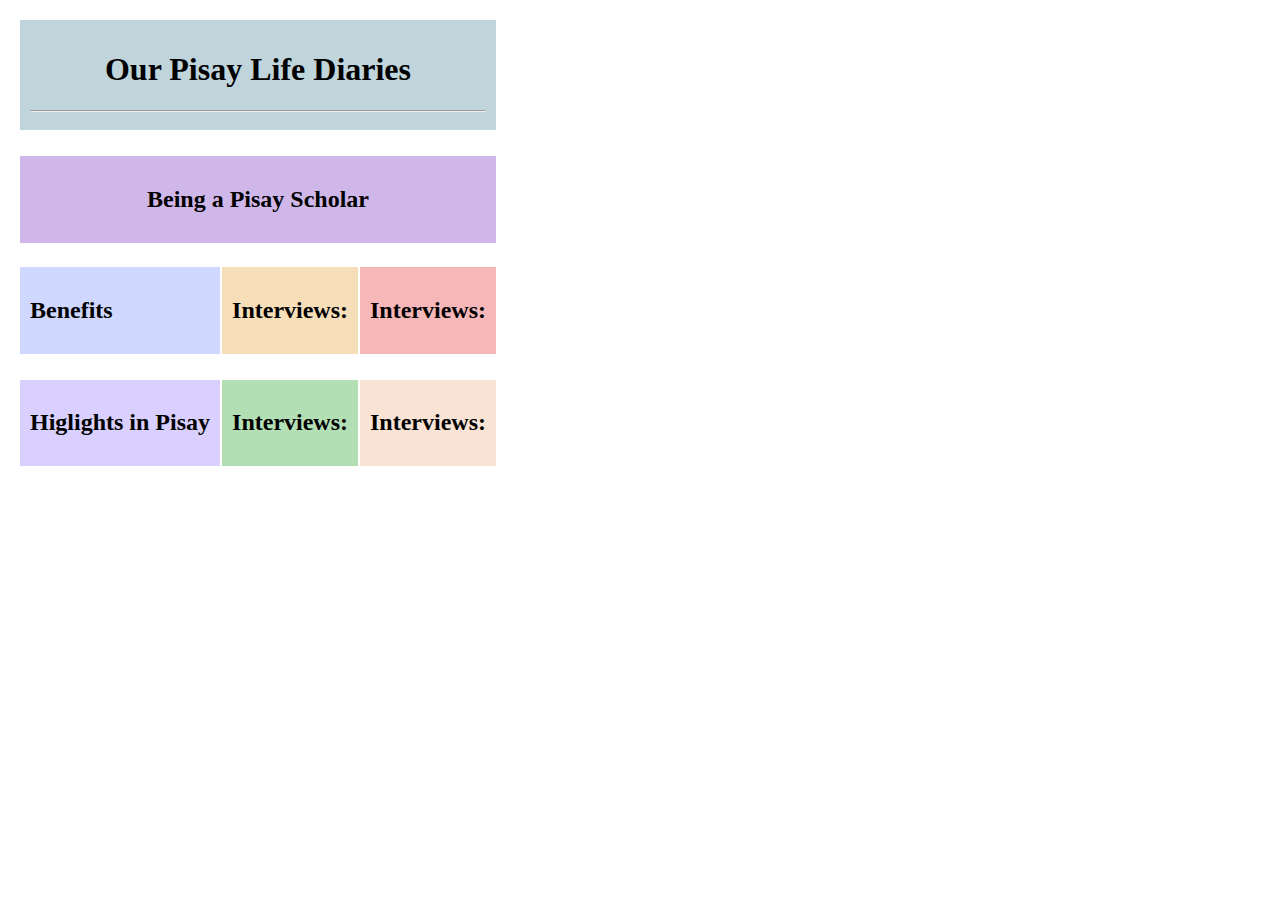
==== being a pisay scholar.html @ 65819320 "Add files via upload" ====
<!DOCTYPE html>
<html>

<head>
  <meta charset="utf-8">
  <meta name="viewport" content="width=device-width">
  <title>Our Pisay Life Diaries</title>
  <link href="style.css" rel="stylesheet" type="text/css" />
</head>

<body>
  <table style="padding:10px">
    <tr>
      <th style="padding:10px; background-color: #BFD4DB" colspan="300">
        <h1>
          Our Pisay Life Diaries</h1>
        <hr>
      </th>
    </tr>

    <tr>
      <td style="padding:10px;" colspan="300">
      </td>
    <tr>

    <tr>
      <td style="padding:10px; background-color: #D0B7E9" colspan="300">
        <h2>
          <center> Being a Pisay Scholar </center>
        </h2>
      </td>
      <td>
    </tr>

    <tr>
      <td style="padding:10px;" colspan=300">
      </td>
    </tr>

    <tr>
      <td style="padding:10px; background-color: #D1D8FF" colspan="100">
        <h2>Benefits</h2>
      </td>
      <td style="padding:10px; background-color:#F6DEB9" colspan="100">
        <h2>Interviews:</h2>
      </td>
      <td style="padding:10px; background-color:#F6B7B9" colspan="100">
        <h2>Interviews:</h2>
      </td>
    </tr>

    <tr>
      <td style="padding:10px;" colspan="100">
      </td>
    <tr>


    <tr>
      <td style="padding:10px; background-color:#D9D0FF" colspan="100">
        <h2>Higlights in Pisay</h2>
      </td>
      <td style="padding:10px; background-color:#B3DFB5" colspan="100">
        <h2>Interviews:</h2>
      </td>
      <td style="padding:10px; background-color:#F8E3D4" colspan="100">
        <h2>Interviews:</h2>
      </td>
    </tr>

    <tr>
      <td style="padding:10px;" colspan="100">
      </td>
    <tr>

  </table>
</body>


</html>
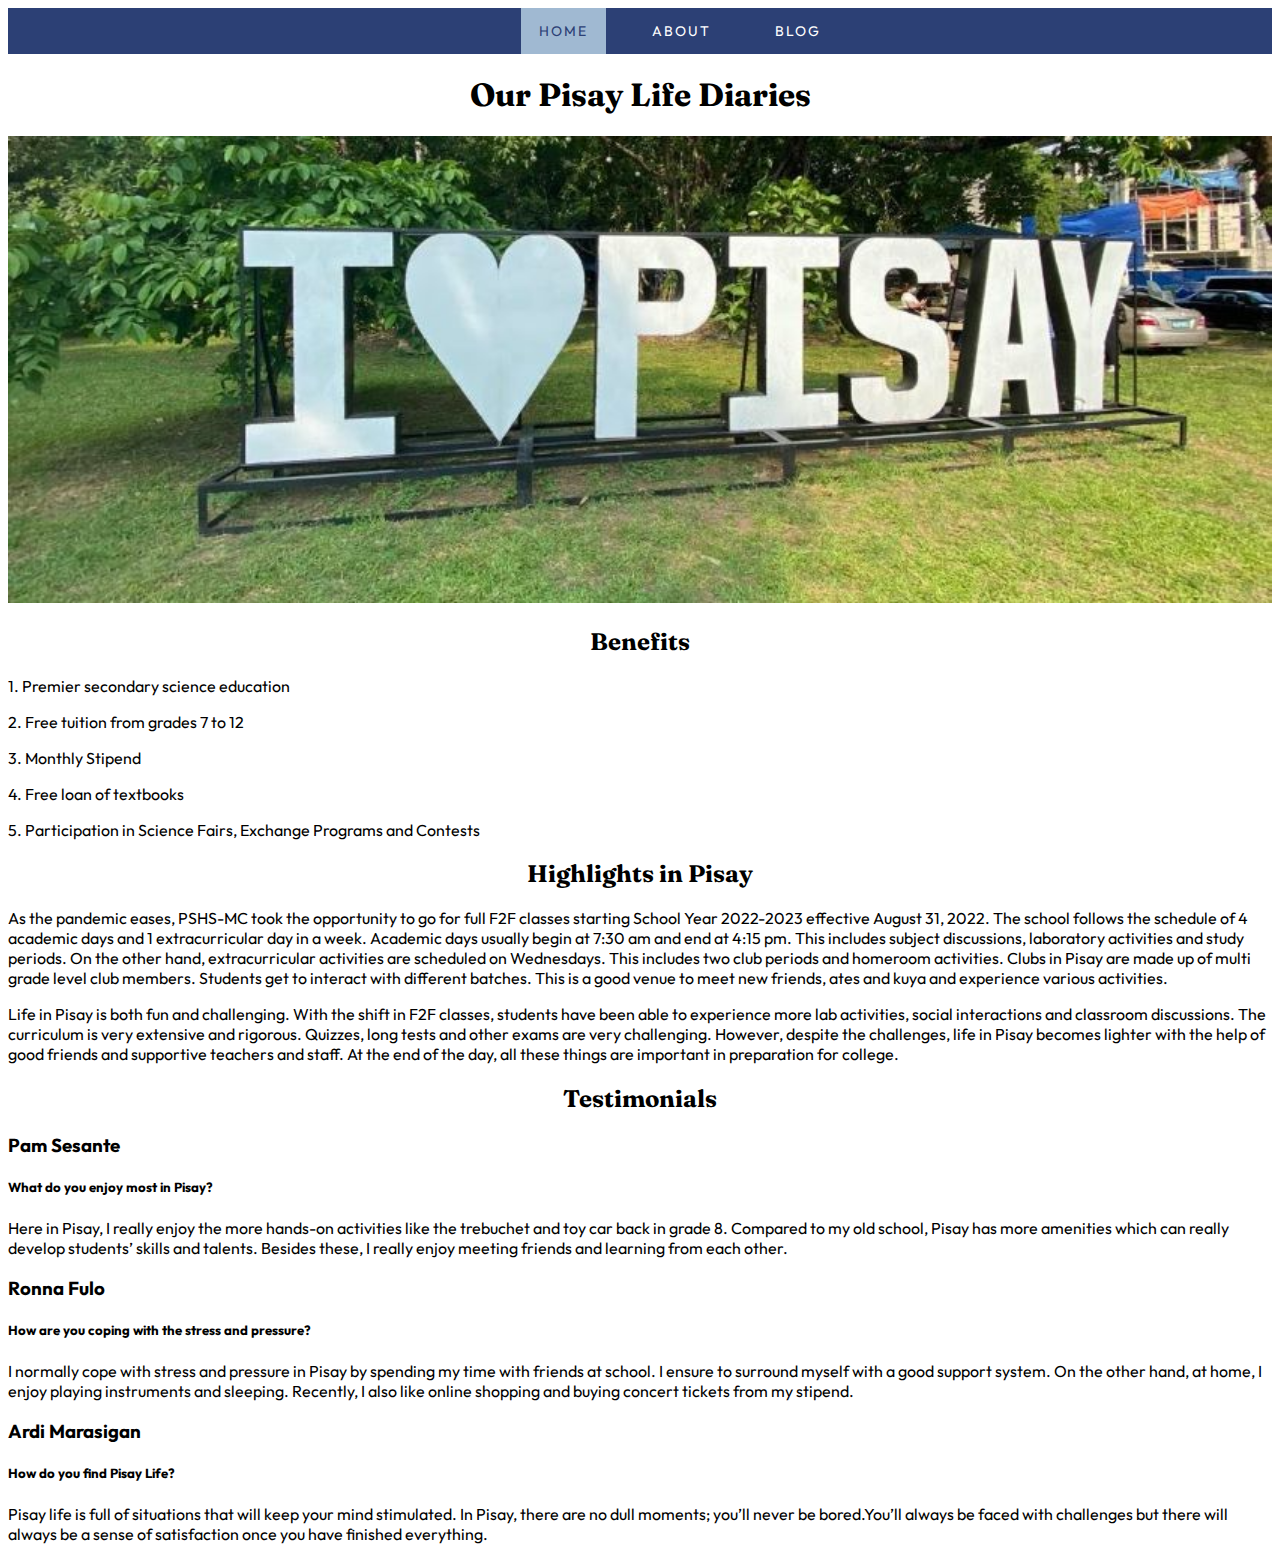
==== commit c14d3a97: "Update being a pisay scholar.html" ====
--- a/being a pisay scholar.html
+++ b/being a pisay scholar.html
@@ -6,74 +6,76 @@
   <meta name="viewport" content="width=device-width">
   <title>Our Pisay Life Diaries</title>
   <link href="style.css" rel="stylesheet" type="text/css" />
+  <link rel="preconnect" href="https://fonts.googleapis.com">
+  <link rel="preconnect" href="https://fonts.gstatic.com" crossorigin>
+  <link href="https://fonts.googleapis.com/css2?family=Fraunces:opsz,wght@9..144,500&family=Outfit&display=swap"
+    rel="stylesheet">
 </head>
 
 <body>
-  <table style="padding:10px">
-    <tr>
-      <th style="padding:10px; background-color: #BFD4DB" colspan="300">
-        <h1>
-          Our Pisay Life Diaries</h1>
-        <hr>
-      </th>
-    </tr>
+    <div id="theTopMenu" class="topmenu">
+    <ul>
+      <li><a href="#home" class="active">Home</a></li>
+      <li><a href="htdocs/about us.html">About</a></li>
+      <li><a href="#blog">Blog</a></li>
+    </ul>
+  </div>
+  
+  <div>
+    <h1 style="text-align:center">Our Pisay Life Diaries </h1>
+  </div>
 
-    <tr>
-      <td style="padding:10px;" colspan="300">
-      </td>
-    <tr>
+  <div class="pisay">
+    <img src="..\images\i love pisay.jpg" type="images/jpg" alt="i love pisay">
+  </div>
 
-    <tr>
-      <td style="padding:10px; background-color: #D0B7E9" colspan="300">
-        <h2>
-          <center> Being a Pisay Scholar </center>
-        </h2>
-      </td>
-      <td>
-    </tr>
+  <div>
+    <h2 style="text-align:center">Benefits </h1>
+  <p style="20px"> 1. Premier secondary science education </p> 
+  <p style="20px"> 2. Free tuition from grades 7 to 12
+ </p> 
+  <p style="20px"> 3. Monthly Stipend
+ </p> 
+  <p style="20px"> 4. Free loan of textbooks
+</p> 
+  <p style="20px"> 5. Participation in Science Fairs, Exchange Programs and Contests 
+</p> 
+  </div>
+  
+    <h2 style="text-align:center">Highlights in Pisay</h2>
+    <div class="batch">   
+    <div class="family">
+      <p style="font size:20px"> As the pandemic eases, PSHS-MC took the opportunity to go for full F2F classes starting School Year 2022-2023 effective August 31, 2022. The school follows the schedule of 4 academic days and 1 extracurricular day in a week. Academic days usually begin at 7:30 am and end at 4:15 pm. This includes subject discussions, laboratory activities and study periods. On the other hand, extracurricular activities are scheduled on Wednesdays. This includes two club periods and homeroom activities. Clubs in Pisay are made up of multi grade level club members. Students get to interact with different batches. This is a good venue to meet new friends, ates and kuya and experience various activities. 
+ </p>
+    </div>
 
-    <tr>
-      <td style="padding:10px;" colspan=300">
-      </td>
-    </tr>
+    <div class="family">
+      <p style="font size:20px"> Life in Pisay is both fun and challenging. With the shift in F2F classes, students have been able to experience more lab activities, social interactions and classroom discussions. The curriculum is very extensive and rigorous. Quizzes, long tests and other exams are very challenging. However, despite the challenges, life in Pisay becomes lighter with the help of good friends and supportive teachers and staff. At the end of the day, all these things are important in preparation for college. 
+ </p>
+    </div>
+  </div>
 
-    <tr>
-      <td style="padding:10px; background-color: #D1D8FF" colspan="100">
-        <h2>Benefits</h2>
-      </td>
-      <td style="padding:10px; background-color:#F6DEB9" colspan="100">
-        <h2>Interviews:</h2>
-      </td>
-      <td style="padding:10px; background-color:#F6B7B9" colspan="100">
-        <h2>Interviews:</h2>
-      </td>
-    </tr>
-
-    <tr>
-      <td style="padding:10px;" colspan="100">
-      </td>
-    <tr>
-
-
-    <tr>
-      <td style="padding:10px; background-color:#D9D0FF" colspan="100">
-        <h2>Higlights in Pisay</h2>
-      </td>
-      <td style="padding:10px; background-color:#B3DFB5" colspan="100">
-        <h2>Interviews:</h2>
-      </td>
-      <td style="padding:10px; background-color:#F8E3D4" colspan="100">
-        <h2>Interviews:</h2>
-      </td>
-    </tr>
-
-    <tr>
-      <td style="padding:10px;" colspan="100">
-      </td>
-    <tr>
-
-  </table>
+  <h2 style="text-align:center">Testimonials </h2>
+	<div class="box">
+	   <div class="group">
+	     <h3> Pam Sesante </h3>
+    <h5 class="blue" style="font size:20px"> What do you enjoy most in Pisay? </h5>
+		 <p style="font size:20px"> Here in Pisay, I really enjoy the more hands-on activities like the trebuchet and toy car back in grade 8. Compared to my old school, Pisay has more amenities which can really develop students’ skills and talents. Besides these, I really enjoy meeting friends and learning from each other. 
+ </p>
+	   </div>
+	   <div class="group">
+	     <h3> Ronna Fulo </h3>
+     <h5 class="blue" style="font size:20px"> How are you coping with the stress and pressure? </h5>
+		 <p style="font size:20px"> I normally cope with stress and pressure in Pisay by spending my time with friends at school. I ensure to surround myself with a good support system. On the other hand, at home, I enjoy playing instruments and sleeping. Recently, I also like online shopping and buying concert tickets from my stipend.</p>
+	   </div>
+    
+	   <div class="group">
+	     <h3> Ardi Marasigan </h3>
+		  <h5 class="blue" style="font size:20px"> How do you find Pisay Life? </h5>
+		 <p style="font size:20px"> Pisay life is full of situations that will keep your mind stimulated. In Pisay, there are no dull moments; you’ll never be bored.You’ll always be faced with challenges but there will always be a sense of satisfaction once you have finished everything. </p>
+	   </div>
+	</div>
 </body>
 
 
-</html>+</html>
--- a/style.css
+++ b/style.css
@@ -0,0 +1,65 @@
+body {
+  font-family:"Outfit", san-serif;
+}
+
+h1,h2 {
+  font-family:"Fraunces",serif;
+}
+
+
+
+
+#theTopMenu {
+  background-color: #2c4075;
+  overflow: hidden;
+  font-family: 'Outfit', sans-serif;
+  font-size: 14px;
+  text-transform: uppercase;
+  letter-spacing: 2px;
+}
+
+
+.topmenu ul {
+  width: 100%;
+  display: table;
+  text-align: center;
+}
+
+.topmenu ul li {
+  display: inline-block;
+  float: none;
+  padding: 0px 14px;
+}
+
+.topmenu li a {
+  color: #fff;
+  text-align: center;
+  padding: 14px 18px; 
+  text-decoration: none;
+}
+
+.topmenu a:hover {
+  background-color: #A0B9D2;
+  color: #2c4075;
+}
+
+.topmenu a.active {
+  background-color: #A0B9D2;
+  color: #2c4075;
+}
+
+#theFooter {
+  background-color: #EE7C4B;
+  color: white;
+  font-size: 14px;
+  letter-spacing: 1px;
+  padding: 15px;
+  text-align: center;
+  font-family: 'Outfit', sans-serif;
+  font-style: bold;
+}
+
+img {
+  width: 100%;
+  height: 100%;
+}
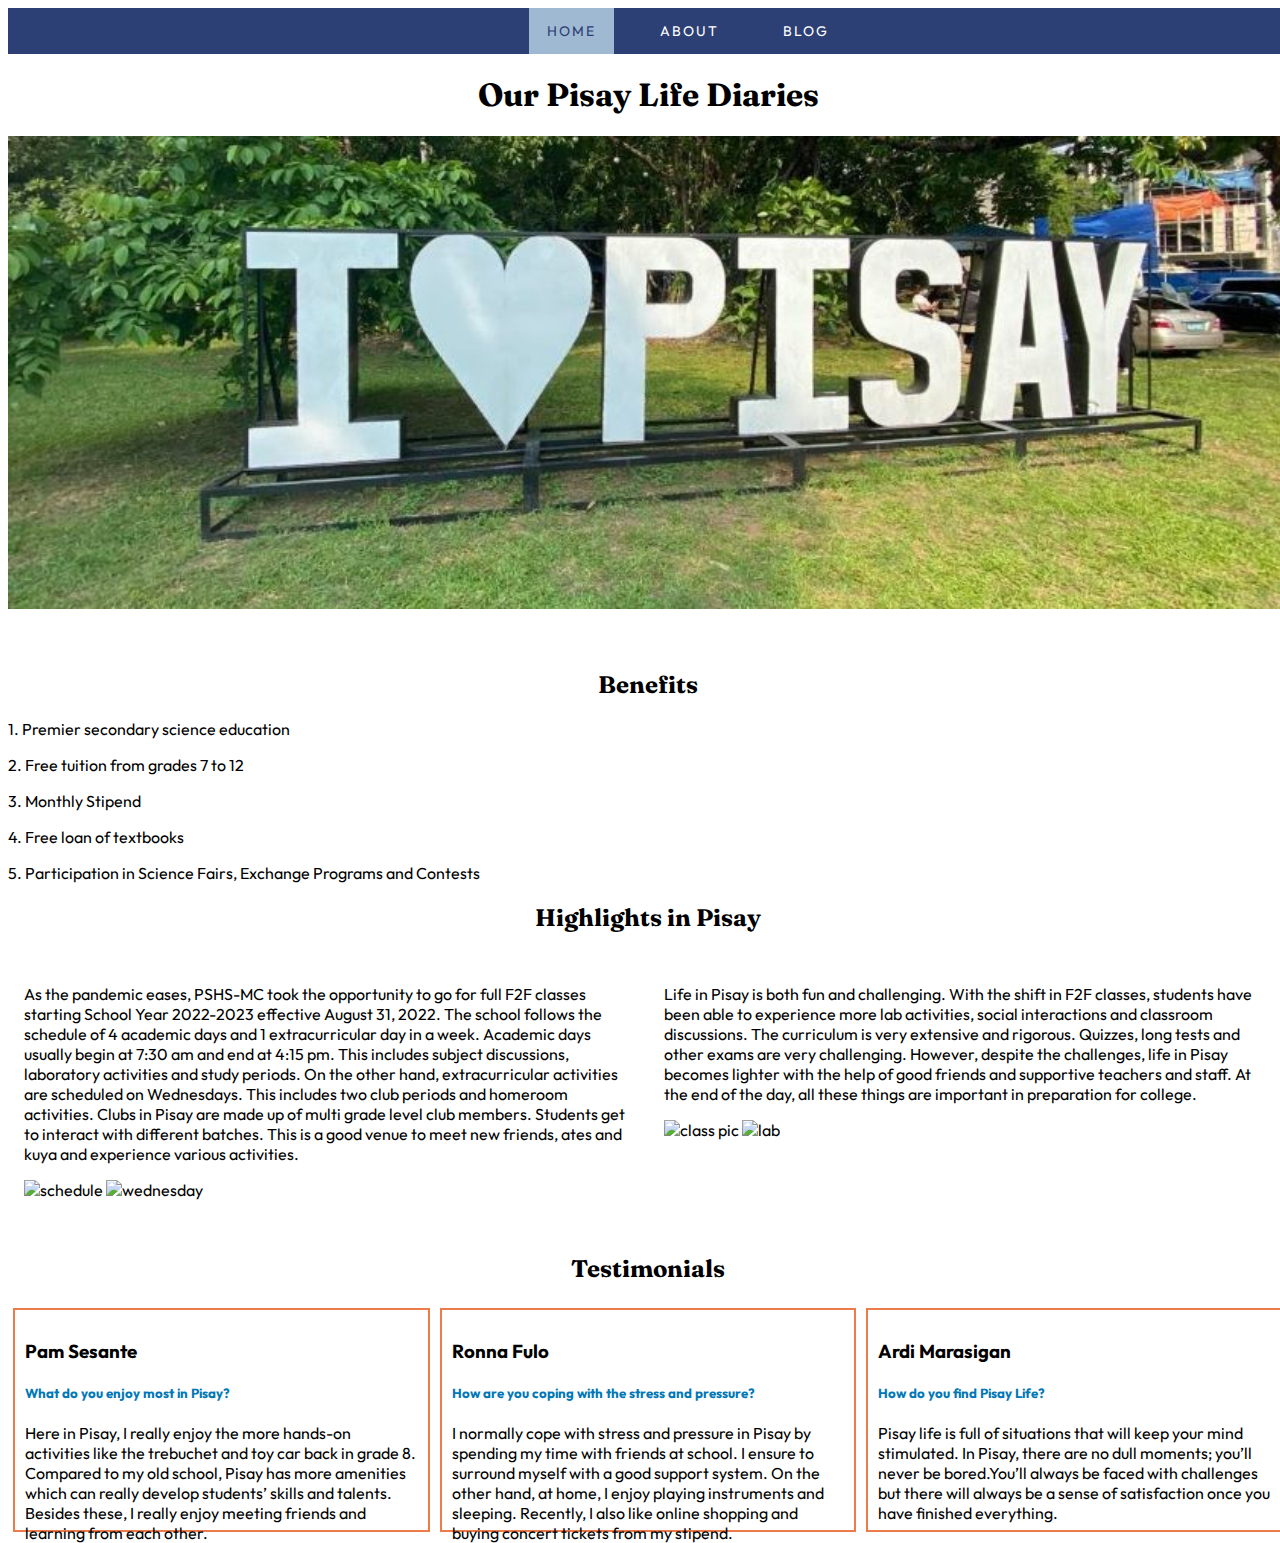
==== commit 4cd03c30: "Update being a pisay scholar.html" ====
--- a/being a pisay scholar.html
+++ b/being a pisay scholar.html
@@ -47,12 +47,16 @@
     <div class="family">
       <p style="font size:20px"> As the pandemic eases, PSHS-MC took the opportunity to go for full F2F classes starting School Year 2022-2023 effective August 31, 2022. The school follows the schedule of 4 academic days and 1 extracurricular day in a week. Academic days usually begin at 7:30 am and end at 4:15 pm. This includes subject discussions, laboratory activities and study periods. On the other hand, extracurricular activities are scheduled on Wednesdays. This includes two club periods and homeroom activities. Clubs in Pisay are made up of multi grade level club members. Students get to interact with different batches. This is a good venue to meet new friends, ates and kuya and experience various activities. 
  </p>
+<img src="..\images\class sched.jpg" type="images/jpg" alt="schedule">
+<img src="..\images\wed sched.png" type="images/png" alt="wednesday">
     </div>
 
     <div class="family">
       <p style="font size:20px"> Life in Pisay is both fun and challenging. With the shift in F2F classes, students have been able to experience more lab activities, social interactions and classroom discussions. The curriculum is very extensive and rigorous. Quizzes, long tests and other exams are very challenging. However, despite the challenges, life in Pisay becomes lighter with the help of good friends and supportive teachers and staff. At the end of the day, all these things are important in preparation for college. 
  </p>
-    </div>
+<img src="..\images\mg.jpg" type="images/jpg" alt="class pic">
+<img src="..\images\lab.jpg" type="images/jpg" alt="lab">	    
+	    </div>
   </div>
 
   <h2 style="text-align:center">Testimonials </h2>
--- a/style.css
+++ b/style.css
@@ -59,7 +59,87 @@
   font-style: bold;
 }
 
-img {
+div > img {
   width: 100%;
   height: 100%;
+  margin-bottom: 1cm;
 }
+
+.row {
+	  display: flex;
+    white-space: normal;
+	}
+
+.column1, .column2 {
+	  flex: 50%;
+	  padding: 16px;
+	  height: 250px;
+	}
+
+.column1, .column2 img{
+  width: 35%;
+  height: 70%;
+}
+
+.column1, column2 p{
+  margin-bottom: 2cm;
+}
+
+.column3, .column4, .column5, .column6, .column7, .column8 {
+	  flex: 33.33%;
+	  height: 200px;
+	  padding: 10px;
+	  margin: 5px;
+	}
+
+.container, .container2 {
+	   display: flex;
+	}
+
+div > img {
+  width: 100%;
+  height: 100%;
+  margin-bottom: 1cm;
+}
+
+tr, td {
+  border: 2px outset #0077b6;
+}
+
+html, body {
+  height: 100%;
+  width: 100%;
+}
+
+div > img {
+  width: 100%;
+  height: 100%;
+  margin-bottom: 1cm;
+}
+
+.batch {
+	  display: flex;
+    white-space: normal;
+	}
+
+.family {
+	  flex: 50%;
+	  padding: 16px;
+	  height: 250px;
+	}
+
+.group {
+	  flex: 33.33%;
+	  height: 200px;
+	  padding: 10px;
+	  margin: 5px;
+    border: 2px solid #EE7C4B;
+	}
+
+.box {
+	   display: flex;
+	}
+
+h5 {
+  color: #0077b6;
+}
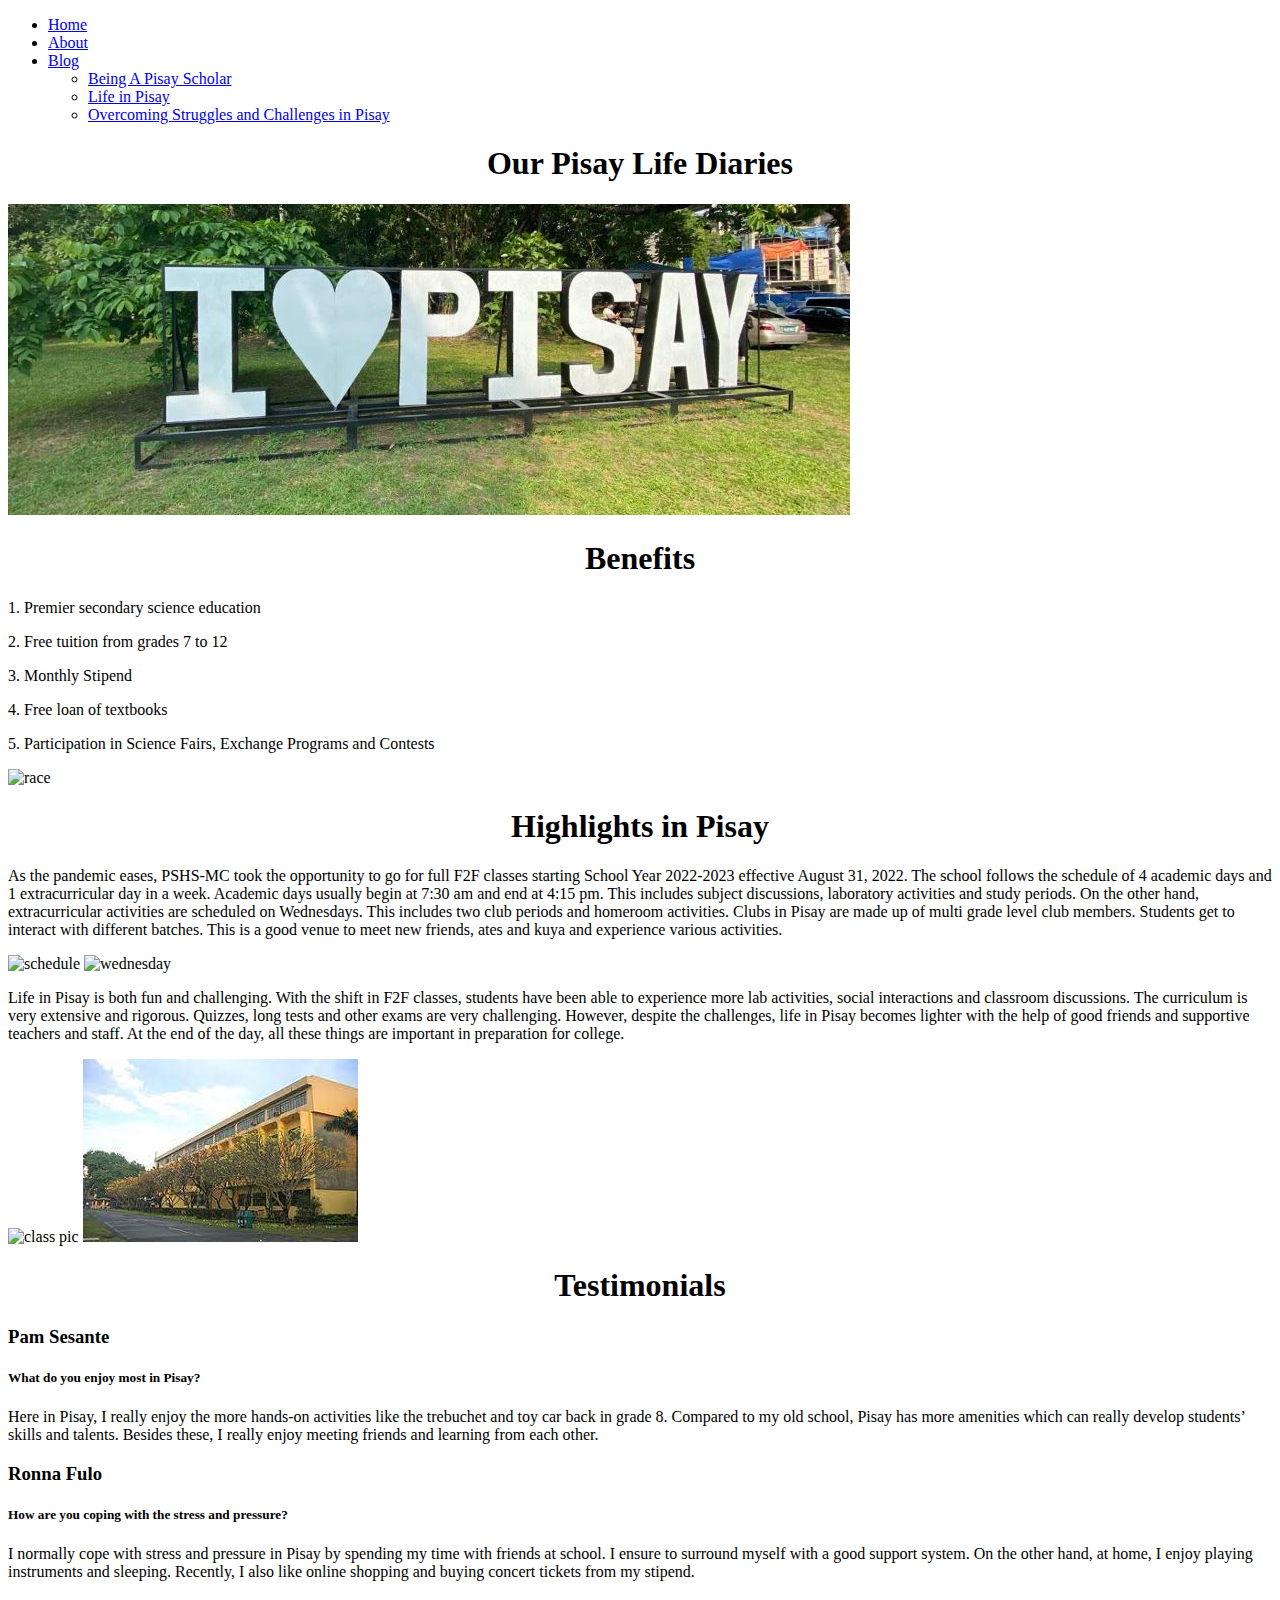
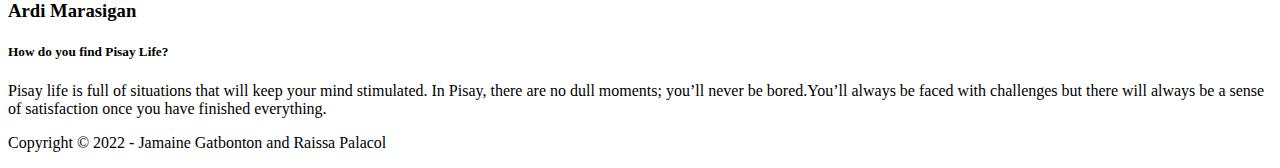
==== commit 29651b63: "Update being a pisay scholar.html" ====
--- a/being a pisay scholar.html
+++ b/being a pisay scholar.html
@@ -5,80 +5,114 @@
   <meta charset="utf-8">
   <meta name="viewport" content="width=device-width">
   <title>Our Pisay Life Diaries</title>
-  <link href="style.css" rel="stylesheet" type="text/css" />
+  <link href="..\css\styles.css" rel="stylesheet" type="text/css" />
   <link rel="preconnect" href="https://fonts.googleapis.com">
   <link rel="preconnect" href="https://fonts.gstatic.com" crossorigin>
-  <link href="https://fonts.googleapis.com/css2?family=Fraunces:opsz,wght@9..144,500&family=Outfit&display=swap"
-    rel="stylesheet">
+  <link href="https://fonts.googleapis.com/css2?family=Fraunces:opsz,wght@9..144,500&family=Outfit&display=swap" rel="stylesheet">
 </head>
 
 <body>
-    <div id="theTopMenu" class="topmenu">
-    <ul>
-      <li><a href="#home" class="active">Home</a></li>
-      <li><a href="htdocs/about us.html">About</a></li>
-      <li><a href="#blog">Blog</a></li>
-    </ul>
-  </div>
-  
+     <div id="theTopMenu" class="topmenu">
+  <ul>
+  <li><a href="/index.html" class="active">Home</a></li>
+  <li><a href="/htdocs/about us.html">About</a></li>
+  <li class="dropdown"> <a href="#">Blog</a>
+  <ul class="dropdown-content">
+    <li><a href="/htdocs/being a pisay scholar.html">Being A Pisay Scholar</a></li>
+    <li><a href="/htdocs/life in pisay.html">Life in Pisay</a></li>
+    <li><a href="/htdocs/overcoming struggles and challenges in pisay.html">Overcoming Struggles and Challenges in Pisay</a></li>
+  </ul>
+</li>
+  </ul>
+</div>
+
   <div>
     <h1 style="text-align:center">Our Pisay Life Diaries </h1>
   </div>
 
   <div class="pisay">
-    <img src="..\images\i love pisay.jpg" type="images/jpg" alt="i love pisay">
+    <img src="../images/i love pisay.jpg" type="images/jpg" alt="i love pisay">
+  </div>
+  <h1 class="h1a" style="text-align:center">Benefits </h1>
+
+  <div class="benefits">
+    <div class="text">
+      <p style="20px"> 1. Premier secondary science education </p>
+      <p style="20px"> 2. Free tuition from grades 7 to 12
+      </p>
+      <p style="20px"> 3. Monthly Stipend
+      </p>
+      <p style="20px"> 4. Free loan of textbooks
+      </p>
+      <p style="20px"> 5. Participation in Science Fairs, Exchange Programs and Contests
+      </p>
+    </div>
+    <div class="images">
+      <img src="../images/race.png" type="images/png" alt="race">
+    </div>
   </div>
 
   <div>
-    <h2 style="text-align:center">Benefits </h1>
-  <p style="20px"> 1. Premier secondary science education </p> 
-  <p style="20px"> 2. Free tuition from grades 7 to 12
- </p> 
-  <p style="20px"> 3. Monthly Stipend
- </p> 
-  <p style="20px"> 4. Free loan of textbooks
-</p> 
-  <p style="20px"> 5. Participation in Science Fairs, Exchange Programs and Contests 
-</p> 
+    <h1 class="h1a" style="text-align:center">Highlights in Pisay</h1>
   </div>
-  
-    <h2 style="text-align:center">Highlights in Pisay</h2>
-    <div class="batch">   
+
+  <div class="batch">
     <div class="family">
-      <p style="font size:20px"> As the pandemic eases, PSHS-MC took the opportunity to go for full F2F classes starting School Year 2022-2023 effective August 31, 2022. The school follows the schedule of 4 academic days and 1 extracurricular day in a week. Academic days usually begin at 7:30 am and end at 4:15 pm. This includes subject discussions, laboratory activities and study periods. On the other hand, extracurricular activities are scheduled on Wednesdays. This includes two club periods and homeroom activities. Clubs in Pisay are made up of multi grade level club members. Students get to interact with different batches. This is a good venue to meet new friends, ates and kuya and experience various activities. 
- </p>
-<img src="..\images\class sched.jpg" type="images/jpg" alt="schedule">
-<img src="..\images\wed sched.png" type="images/png" alt="wednesday">
+      <p style="font size:20px"> As the pandemic eases, PSHS-MC took the opportunity to go for full F2F classes starting
+        School Year 2022-2023 effective August 31, 2022. The school follows the schedule of 4 academic days and 1
+        extracurricular day in a week. Academic days usually begin at 7:30 am and end at 4:15 pm. This includes subject
+        discussions, laboratory activities and study periods. On the other hand, extracurricular activities are
+        scheduled on Wednesdays. This includes two club periods and homeroom activities. Clubs in Pisay are made up of
+        multi grade level club members. Students get to interact with different batches. This is a good venue to meet
+        new friends, ates and kuya and experience various activities.
+      </p>
+      <img src="../images/class sched.jpg" type="images/jpg" alt="schedule">
+      <img src="../images/wed sched.png" type="images/png" alt="wednesday">
     </div>
 
     <div class="family">
-      <p style="font size:20px"> Life in Pisay is both fun and challenging. With the shift in F2F classes, students have been able to experience more lab activities, social interactions and classroom discussions. The curriculum is very extensive and rigorous. Quizzes, long tests and other exams are very challenging. However, despite the challenges, life in Pisay becomes lighter with the help of good friends and supportive teachers and staff. At the end of the day, all these things are important in preparation for college. 
- </p>
-<img src="..\images\mg.jpg" type="images/jpg" alt="class pic">
-<img src="..\images\lab.jpg" type="images/jpg" alt="lab">	    
-	    </div>
+      <p style="font size:20px"> Life in Pisay is both fun and challenging. With the shift in F2F classes, students have
+        been able to experience more lab activities, social interactions and classroom discussions. The curriculum is
+        very extensive and rigorous. Quizzes, long tests and other exams are very challenging. However, despite the
+        challenges, life in Pisay becomes lighter with the help of good friends and supportive teachers and staff. At
+        the end of the day, all these things are important in preparation for college.
+      </p>
+      <img src="../images/mg.jpg" type="images/jpg" alt="class pic">
+      <img src="../images/shb building.jpg" type="images/jpg" alt="lab">
+    </div>
   </div>
 
-  <h2 style="text-align:center">Testimonials </h2>
-	<div class="box">
-	   <div class="group">
-	     <h3> Pam Sesante </h3>
-    <h5 class="blue" style="font size:20px"> What do you enjoy most in Pisay? </h5>
-		 <p style="font size:20px"> Here in Pisay, I really enjoy the more hands-on activities like the trebuchet and toy car back in grade 8. Compared to my old school, Pisay has more amenities which can really develop students’ skills and talents. Besides these, I really enjoy meeting friends and learning from each other. 
- </p>
-	   </div>
-	   <div class="group">
-	     <h3> Ronna Fulo </h3>
-     <h5 class="blue" style="font size:20px"> How are you coping with the stress and pressure? </h5>
-		 <p style="font size:20px"> I normally cope with stress and pressure in Pisay by spending my time with friends at school. I ensure to surround myself with a good support system. On the other hand, at home, I enjoy playing instruments and sleeping. Recently, I also like online shopping and buying concert tickets from my stipend.</p>
-	   </div>
-    
-	   <div class="group">
-	     <h3> Ardi Marasigan </h3>
-		  <h5 class="blue" style="font size:20px"> How do you find Pisay Life? </h5>
-		 <p style="font size:20px"> Pisay life is full of situations that will keep your mind stimulated. In Pisay, there are no dull moments; you’ll never be bored.You’ll always be faced with challenges but there will always be a sense of satisfaction once you have finished everything. </p>
-	   </div>
-	</div>
+  <h1 class="h1a" style="text-align:center">Testimonials </h1>
+  <div class="box">
+    <div class="group">
+      <h3> Pam Sesante </h3>
+      <h5 class="blue" style="font size:20px"> What do you enjoy most in Pisay? </h4>
+        <p style="font size:20px"> Here in Pisay, I really enjoy the more hands-on activities like the trebuchet and toy
+          car back in grade 8. Compared to my old school, Pisay has more amenities which can really develop students’
+          skills and talents. Besides these, I really enjoy meeting friends and learning from each other.
+        </p>
+    </div>
+    <div class="group">
+      <h3> Ronna Fulo </h3>
+      <h5 class="blue" style="font size:20px"> How are you coping with the stress and pressure? </h5>
+      <p style="font size:20px"> I normally cope with stress and pressure in Pisay by spending my time with friends at
+        school. I ensure to surround myself with a good support system. On the other hand, at home, I enjoy playing
+        instruments and sleeping. Recently, I also like online shopping and buying concert tickets from my stipend.</p>
+    </div>
+
+    <div class="group">
+      <h3> Ardi Marasigan </h3>
+      <h5 class="blue" style="font size:20px"> How do you find Pisay Life? </h5>
+      <p style="font size:20px"> Pisay life is full of situations that will keep your mind stimulated. In Pisay, there
+        are no dull moments; you’ll never be bored.You’ll always be faced with challenges but there will always be a
+        sense of satisfaction once you have finished everything. </p>
+    </div>
+  </div>
+
+  <div id="theFooter" class="footer">
+    <p>Copyright &copy 2022 - Jamaine Gatbonton and Raissa Palacol</p>
+  </div>
+
 </body>
 
 
